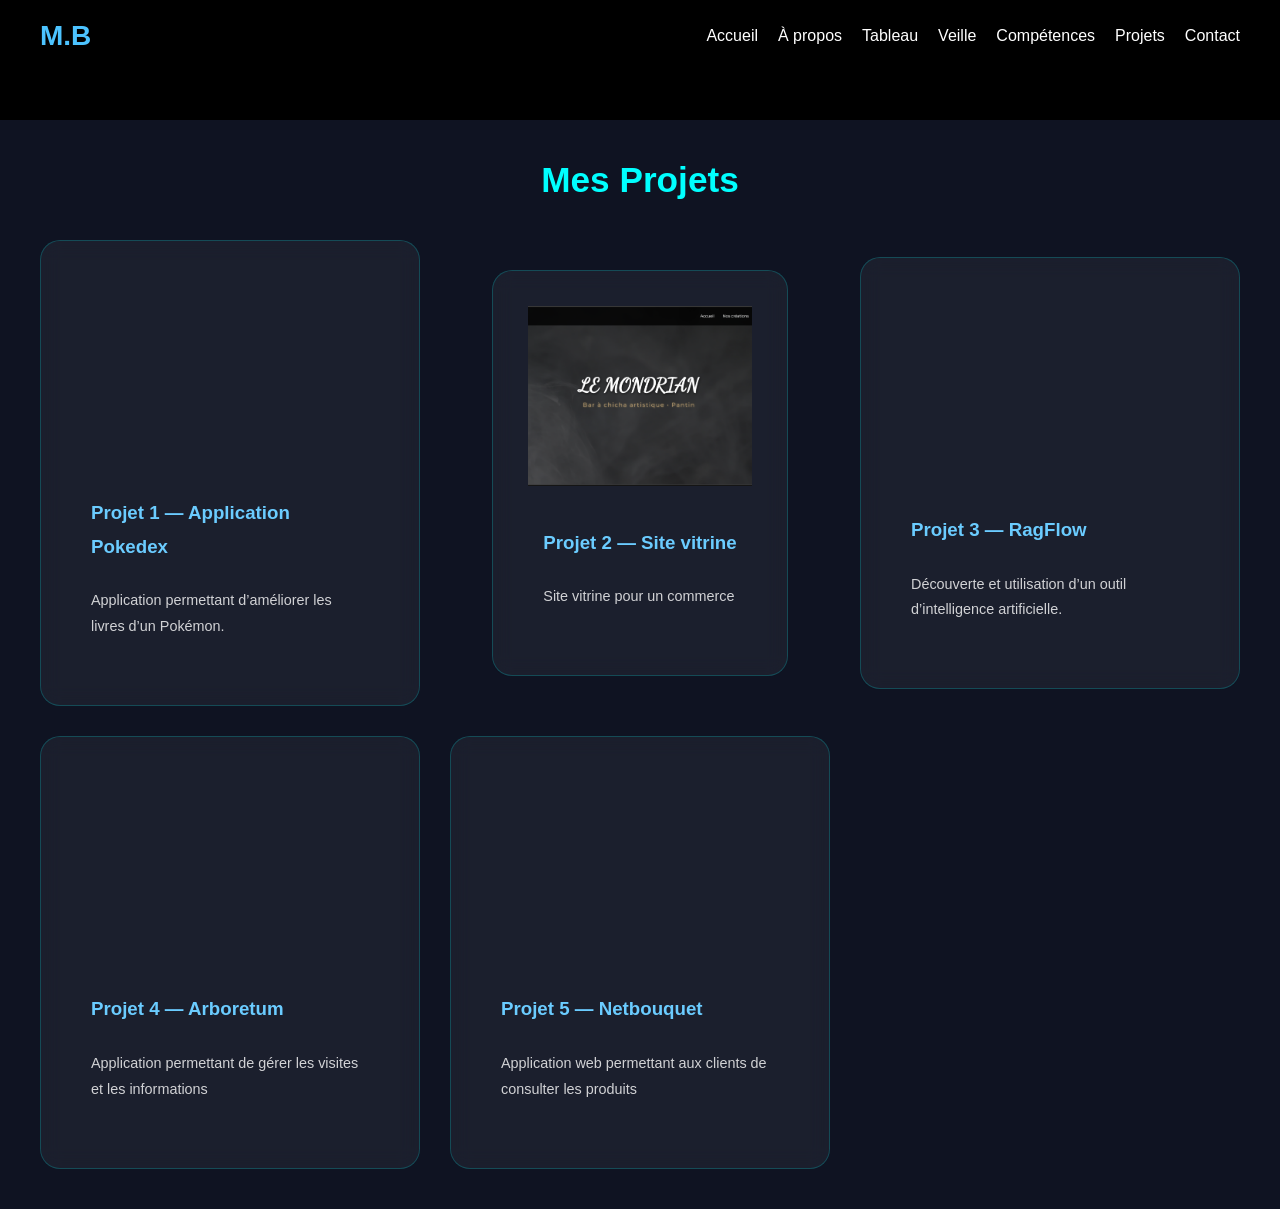
==== projet.html @ d55bc003 "Add files via upload" ====
<!DOCTYPE html>
<html lang="fr">
<head>
  <meta charset="UTF-8">
  <title>Projets | Mehdi Boumoud</title>
  <link rel="stylesheet" href="style.css">
</head>

<body>

<!-- HEADER -->
<header class="navbar">
  <h1 class="logo">M.B</h1>
  <nav>
    <ul>
      <li><a href="index.html">Accueil</a></li>
      <li><a href="about.html">À propos</a></li>
      <li><a href="tableau.html">Tableau</a></li>
      <li><a href="veille.html">Veille</a></li>
      <li><a href="competence.html">Compétences</a></li>
      <li><a href="projet.html">Projets</a></li>
      <li><a href="contact.html">Contact</a></li>
    </ul>
  </nav>
</header>
<section class="projects">
  <h2 class="section-title">Mes Projets</h2>

  <div class="projects-container">

    <a href="../pokedex/" class="project-card">
      <div class="project-img" style="background-image: url('https://i.ytimg.com/vi/KEq93q4D9cY/maxresdefault.jpg');"></div>
      <h3>Projet 1 — Application Pokedex</h3>
      <p>Application permettant d’améliorer les livres d’un Pokémon.</p>
    </a>

    <a href="../sitevitrine/index.html" class="project-card">
      <div class="project-img" style="background-image: url('image/mondiran.png');"></div>
      <h3>Projet 2 — Site vitrine</h3>
      <p>Site vitrine pour un commerce</p>
    </a>

    <a href="projet3.html" class="project-card">
      <div class="project-img" style="background-image: url('https://appscross.com/wp-content/uploads/2025/04/cover.jpg');"></div>
      <h3>Projet 3 — RagFlow</h3>
      <p>Découverte et utilisation d’un outil d’intelligence artificielle.</p>
    </a>

    <a href="projet4.html" class="project-card">
      <div class="project-img" style="background-image: url('https://i.pinimg.com/originals/4e/fc/07/4efc079ac862165132ff22d5b101b4d7.jpg');"></div>
      <h3>Projet 4 — Arboretum</h3>
      <p>Application permettant de gérer les visites et les informations</p>
    </a>

    <a href="projet5.html" class="project-card">
      <div class="project-img" style="background-image: url('https://tse4.mm.bing.net/th/id/OIP.acI_4v9CowPunlTV95rP-QHaE8?rs=1&pid=ImgDetMain&o=7&rm=3');"></div>
      <h3>Projet 5 — Netbouquet</h3>
      <p>Application web permettant aux clients de consulter les produits</p>
    </a>


  </div>
</section>

<!-- JS -->
<script src="script.js"></script>

</body>
</html>
---- style.css ----
/* RESET */
* {
  margin: 0;
  padding: 0;
  box-sizing: border-box;
}

/* GLOBAL */
body {
  font-family: Arial, sans-serif;
  background: #000;
  color: white;
  overflow-x: hidden;
}

/* CANVAS */
#bgCanvas {
  position: fixed;
  top: 0;
  left: 0;
  width: 100vw;
  height: 100vh;
  z-index: -1;
  pointer-events: none;
}

/* HEADER */
.navbar {
  position: fixed;
  top: 0;
  width: 100%;
  padding: 20px 40px;
  background: rgba(0,0,0,0.5);
  backdrop-filter: blur(6px);
  display: flex;
  justify-content: space-between;
  align-items: center;
}

.logo {
  color: #4cc3ff;
  font-size: 28px;
}

.navbar ul {
  display: flex;
  gap: 20px;
  list-style: none;
}

.navbar a {
  color: white;
  text-decoration: none;
  transition: 0.3s;
}

.navbar a:hover {
  color: #4cc3ff;
}

/* HERO */
.hero {
  height: 100vh;
  display: flex;
  justify-content: center;
  align-items: center;
}

.hero-content {
  text-align: center;
}

.title {
  font-size: 60px;
  color: #6bccff;
}

.subtitle {
  margin-top: 20px;
  font-size: 28px;
}

.subtext {
  margin-top: 10px;
  font-size: 18px;
}

/* SECTIONS */
section {
  padding: 100px 10%;
}

/* TITRES */
.section-title {
  text-align: center;
  font-size: 2.2em;
  margin-bottom: 40px;
  color: cyan;
}

/* ABOUT */
.about-container {
  display: flex;
  flex-wrap: wrap;
  gap: 30px;
}

.about-text,
.about-extra {
  flex: 1;
  background: rgba(255,255,255,0.05);
  padding: 25px;
  border-radius: 15px;
}

.about-text h2,
.about-extra h3 {
  color: cyan;
  margin-bottom: 10px;
}

/* SKILLS */
.skills-container {
  display: grid;
  grid-template-columns: repeat(auto-fit, minmax(200px, 1fr));
  gap: 20px;
}

.skill-box {
  background: rgba(255,255,255,0.05);
  padding: 20px;
  border-radius: 15px;
}

.skill-bar {
  background: #222;
  height: 10px;
  border-radius: 10px;
  margin-top: 10px;
}

.skill-bar span {
  display: block;
  height: 100%;
  background: cyan;
}

/* CONTACT */
.contact-container {
  text-align: center;
}

/* PDF BUTTON */
.btn-pdf {
  display: inline-block;
  padding: 10px 15px;
  background: cyan;
  color: black;
  border-radius: 8px;
  text-decoration: none;
  margin-top: 20px;
}

/* VEILLE */
.veille-card {
  background: rgba(255,255,255,0.05);
  padding: 25px;
  border-radius: 15px;
  line-height: 1.6;
}

/* ANIMATION */
.reveal {
  opacity: 0;
  transform: translateY(40px);
  transition: 0.6s;
}

.reveal.active {
  opacity: 1;
  transform: translateY(0);
}

/* RESPONSIVE */
@media (max-width: 768px) {
  .about-container {
    flex-direction: column;
  }

  .title {
    font-size: 40px;
  }
}
#bgCanvas {
  position: fixed;
  top: 0;
  left: 0;
  width: 100vw;
  height: 100vh;
  z-index: 0;              /* ⚠️ change -1 → 0 */
  pointer-events: none;    /* 🔥 indispensable */
}
.navbar {
  position: fixed;
  z-index: 9999; /* 🔥 au-dessus de tout */
}
/* SECTION PROJETS */
.projects {
  padding: 120px 10%;
  background: #0f1322;
}

/* GRID */
.projects-container {
  display: grid;
  grid-template-columns: repeat(auto-fit, minmax(280px, 1fr));
  gap: 30px;
}

/* CARD */
.project-card {
  background: rgba(255, 255, 255, 0.05);
  border-radius: 15px;
  overflow: hidden;
  text-decoration: none;
  color: white;
  transition: 0.3s;
  border: 1px solid rgba(0, 255, 255, 0.2);
}

.project-card:hover {
  transform: translateY(-10px) scale(1.02);
  box-shadow: 0 0 25px cyan;
}

/* IMAGE */
.project-img {
  height: 180px;
  background-size: cover;
  background-position: center;
}

/* TEXTE */
.project-card h3 {
  padding: 15px;
  color: cyan;
}

.project-card p {
  padding: 0 15px 15px;
  font-size: 0.9em;
  opacity: 0.8;
}
.skill-box p {
  margin-top: 10px;
  font-size: 0.9em;
  opacity: 0.8;
  line-height: 1.5;
}
/* ===== VEILLE FIX FINAL ===== */

.veille {
  margin-top: 100px;
}

/* Centrer le contenu */
.veille-container {
  display: flex;
  justify-content: center;
}

/* Carte principale */
.veille-card {
  max-width: 900px;
  width: 100%;
  padding: 35px;
  border-radius: 20px;
  background: rgba(255,255,255,0.05);
  border: 1px solid rgba(0,255,255,0.2);
  box-shadow: 0 0 20px rgba(0,255,255,0.1);
}

/* Titre principal */
.veille-card h3 {
  text-align: center;
  font-size: 2em;
  color: #6bccff;
  margin-bottom: 25px;
}

/* Sous titres */
.veille-card h4 {
  margin-top: 25px;
  margin-bottom: 10px;
  color: cyan;
  border-left: 4px solid cyan;
  padding-left: 10px;
}

/* Paragraphes */
.veille-card p {
  margin-bottom: 15px;
  line-height: 1.7;
}

/* Listes */
.veille-card ul {
  margin-left: 20px;
  margin-bottom: 20px;
}

/* Items */
.veille-card li {
  margin-bottom: 10px;
  padding-left: 10px;
}

/* Bonus effet hover */
.veille-card:hover {
  transform: translateY(-5px);
  box-shadow: 0 0 30px cyan;
  transition: 0.3s;
}
/* ===== ABOUT EN VERTICAL ===== */

.about-container {
  display: flex;
  flex-direction: column;   /* 🔥 IMPORTANT */
  gap: 40px;
  max-width: 900px;
  margin: auto;
}
.about-text,
.about-extra {
  background: rgba(255,255,255,0.05);
  padding: 30px;
  border-radius: 20px;
  border: 1px solid rgba(0,255,255,0.2);
  transition: 0.3s;
}

/* Effet hover */
.about-text:hover,
.about-extra:hover {
  transform: translateY(-5px);
  box-shadow: 0 0 20px cyan;
}
/* ===== ABOUT ULTRA STYLÉ ===== */

.about-container {
  display: flex;
  flex-direction: column;
  gap: 40px;
  max-width: 900px;
  margin: auto;
}

/* Cartes */
.about-text,
.about-extra {
  background: rgba(255,255,255,0.03);
  padding: 30px;
  border-radius: 20px;
  border: 1px solid rgba(0,255,255,0.2);
  position: relative;
  overflow: hidden;
  transition: 0.4s;
}

/* Glow animé */
.about-text::before,
.about-extra::before {
  content: "";
  position: absolute;
  width: 200%;
  height: 200%;
  background: radial-gradient(circle, rgba(0,255,255,0.15), transparent 70%);
  top: -50%;
  left: -50%;
  opacity: 0;
  transition: 0.5s;
}

/* Hover effet */
.about-text:hover::before,
.about-extra:hover::before {
  opacity: 1;
}

/* Lift + glow */
.about-text:hover,
.about-extra:hover {
  transform: translateY(-8px) scale(1.01);
  box-shadow: 0 0 25px cyan;
}

/* Titres */
.about-text h2,
.about-extra h3 {
  color: #6bccff;
  margin-bottom: 15px;
  font-size: 1.4em;
  position: relative;
}

/* Ligne stylée sous titre */
.about-text h2::after,
.about-extra h3::after {
  content: "";
  display: block;
  width: 50px;
  height: 2px;
  background: cyan;
  margin-top: 8px;
}

/* Texte */
.about-text p,
.about-extra p {
  line-height: 1.7;
  opacity: 0.9;
}

/* Listes */
.about-extra ul {
  margin-left: 20px;
}

.about-extra li {
  margin-bottom: 8px;
  position: relative;
  padding-left: 15px;
}

/* Puces stylées */
.about-extra li::before {
  content: "▹";
  position: absolute;
  left: 0;
  color: cyan;
}
/* ===== ESPACEMENT TEXTE ===== */

/* Paragraphes */
.about-text p,
.about-extra p {
  margin-bottom: 20px;
  line-height: 1.8;       /* 🔥 espace entre les lignes */
  letter-spacing: 0.5px;  /* léger espacement lettres */
}

/* Listes */
.about-extra ul {
  margin-top: 15px;
  margin-bottom: 20px;
}

.about-extra li {
  margin-bottom: 12px;   /* 🔥 espace entre chaque ligne */
  line-height: 1.7;
}

/* Titres */
.about-text h2,
.about-extra h3 {
  margin-bottom: 15px;
}

/* ===== STYLE PREMIUM ===== */

/* Cartes */
.about-text,
.about-extra {
  background: rgba(255,255,255,0.03);
  padding: 35px;
  border-radius: 20px;
  border: 1px solid rgba(0,255,255,0.2);
  transition: 0.3s;
}

/* Hover */
.about-text:hover,
.about-extra:hover {
  transform: translateY(-5px);
  box-shadow: 0 0 25px cyan;
}

/* Container centré */
.about-container {
  display: flex;
  flex-direction: column;
  gap: 50px;   /* 🔥 espace entre les blocs */
  max-width: 900px;
  margin: auto;
}

/* Section */
.about {
  margin-top: 100px;
}
/* ===== FIX FINAL ABOUT (FORCE) ===== */

.about-text p,
.about-extra p {
  margin-bottom: 25px !important;
  line-height: 2 !important;       /* 🔥 espace bien visible */
}

.about-extra li {
  margin-bottom: 15px !important;
  line-height: 1.9 !important;
}

/* espace entre blocs */
.about-container {
  gap: 60px !important;
}

/* espace intérieur */
.about-text,
.about-extra {
  padding: 40px !important;
}
/* ===== CONTACT PRO ===== */

.contact-container {
  display: grid;
  grid-template-columns: repeat(auto-fit, minmax(250px, 1fr));
  gap: 30px;
  max-width: 900px;
  margin: auto;
}

/* Cartes */
.contact-card {
  background: rgba(255,255,255,0.03);
  padding: 25px;
  border-radius: 20px;
  border: 1px solid rgba(0,255,255,0.2);
  text-align: center;
  transition: 0.3s;
}

/* Hover */
.contact-card:hover {
  transform: translateY(-5px);
  box-shadow: 0 0 20px cyan;
}

/* Titres */
.contact-card h3 {
  color: #6bccff;
  margin-bottom: 10px;
}

/* Texte */
.contact-card p {
  opacity: 0.9;
  line-height: 1.6;
}
/* Bouton */
.btn-image {
  display: block;
  margin: 20px auto;
  padding: 10px 20px;
  background: cyan;
  color: black;
  border: none;
  border-radius: 10px;
  cursor: pointer;
  font-weight: bold;
  transition: 0.3s;
}

.btn-image:hover {
  background: #6bccff;
}

/* Image */
.veille-image {
  margin-top: 20px;
  text-align: center;
}

.veille-image img {
  max-width: 700px;
  width: 100%;
  border-radius: 15px;
  border: 1px solid rgba(0,255,255,0.2);
}
.projects {
  margin-top: 120px;
  padding: 40px;
}

/* Carte projet */
.project-card {
  background: rgba(255,255,255,0.05);
  padding: 35px;
  border-radius: 20px;
  border: 1px solid rgba(0,255,255,0.2);
  max-width: 900px;
  margin: auto;
  line-height: 1.8;
}

/* Titres */
.project-card h3 {
  color: #6bccff;
  margin-top: 25px;
  margin-bottom: 10px;
}

/* Texte */
.project-card p {
  margin-bottom: 15px;
}

/* Listes */
.project-card ul {
  margin-left: 20px;
  margin-bottom: 20px;
}

.project-card li {
  margin-bottom: 10px;
}

/* Hover stylé */
.project-card:hover {
  box-shadow: 0 0 25px cyan;
  transform: translateY(-5px);
  transition: 0.3s;
}
.project-card {
  backdrop-filter: blur(10px);
}
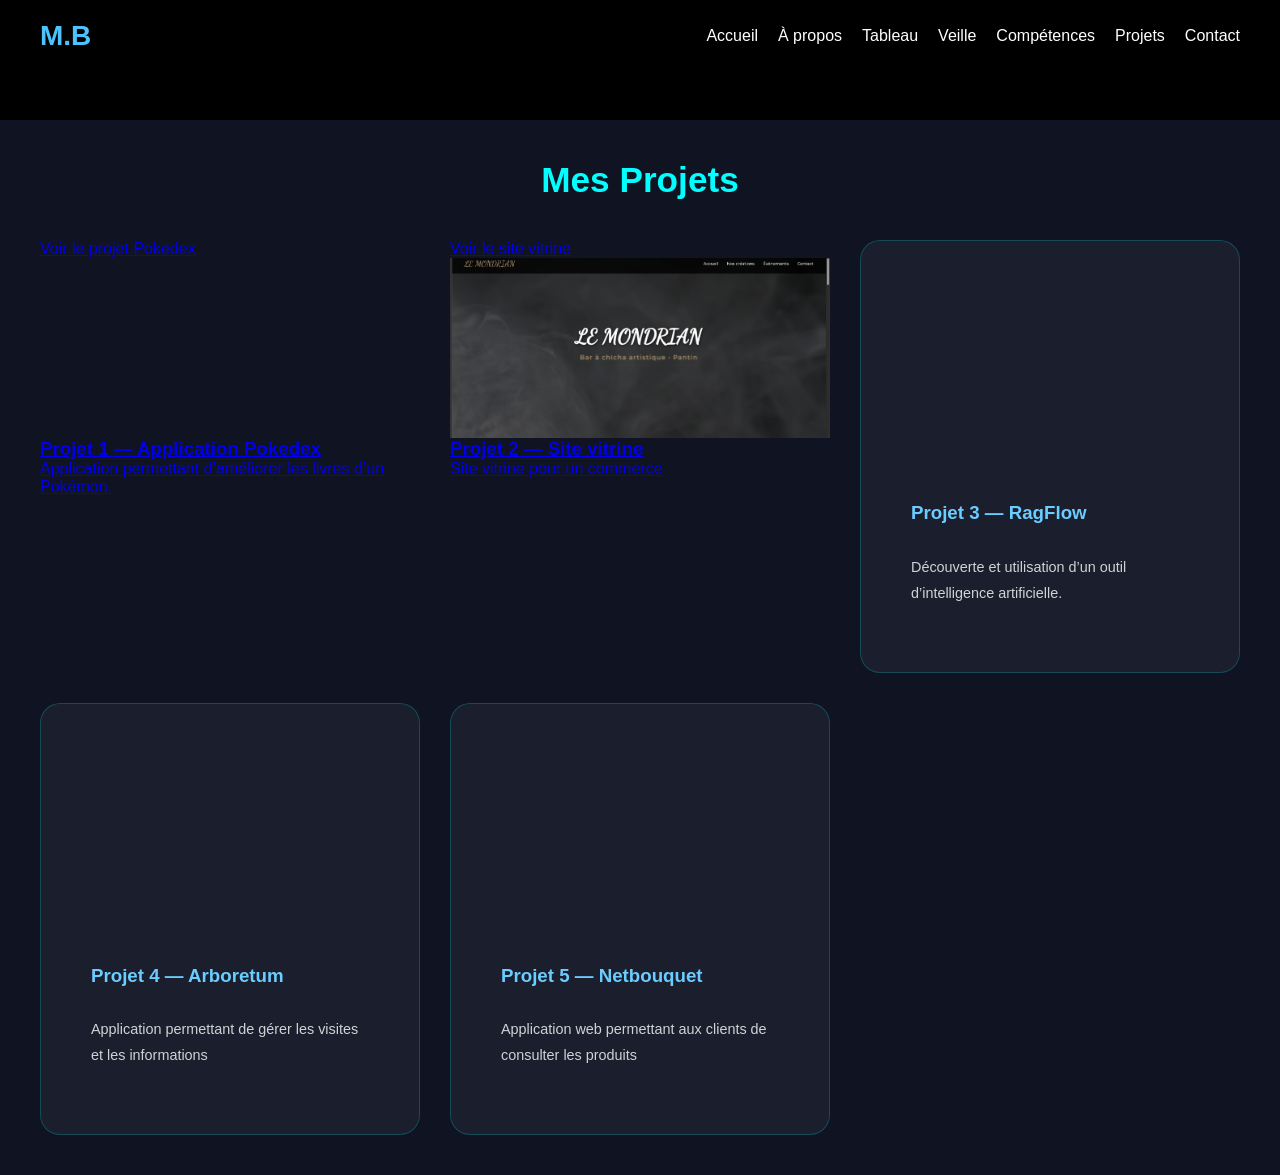
==== commit 5e9dc0ac: "Add files via upload" ====
--- a/projet.html
+++ b/projet.html
@@ -28,13 +28,13 @@
 
   <div class="projects-container">
 
-    <a href="../pokedex/" class="project-card">
+    <a href="projet1.html">Voir le projet Pokedex
       <div class="project-img" style="background-image: url('https://i.ytimg.com/vi/KEq93q4D9cY/maxresdefault.jpg');"></div>
       <h3>Projet 1 — Application Pokedex</h3>
       <p>Application permettant d’améliorer les livres d’un Pokémon.</p>
     </a>
 
-    <a href="../sitevitrine/index.html" class="project-card">
+    <a href="sitevitrine/index.html">Voir le site vitrine
       <div class="project-img" style="background-image: url('image/mondiran.png');"></div>
       <h3>Projet 2 — Site vitrine</h3>
       <p>Site vitrine pour un commerce</p>
